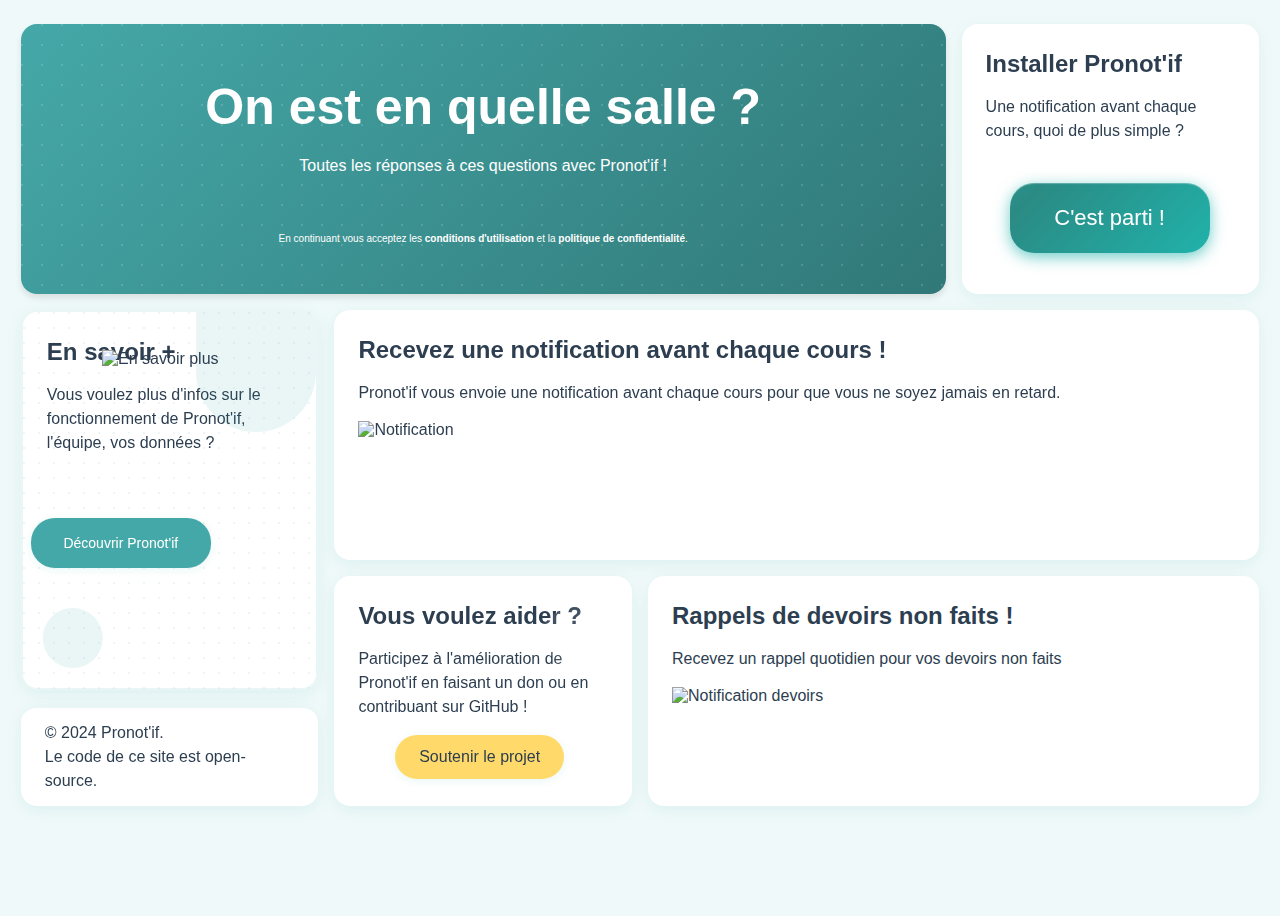
==== Website/index.html @ a6f0abf4 "feat: add initial HTML structure for Pronot'if landing page" ====
<!DOCTYPE html>
<html lang="fr">
    <head>
        <meta charset="UTF-8">
        <meta name="viewport" content="width=device-width, initial-scale=1.0">
        <title>Pronot'if - On est en quelle salle ?</title>
        <link rel="stylesheet" href="styles/index-style.css">
        <link rel="preconnect" href="https://fonts.macpaw.com" crossorigin>
        <link rel="stylesheet" href="https://fonts.macpaw.com/css?family=FixelVariable&family=FixelVariable@italic">
    </head>
    <body>
        <div class="bento-container">
            <div class="bento-box main-title-box">
                <div class="title-content">
                    <div class="carousel-container">
                        <h1 class="carousel-text">On est en quelle salle ?</h1>
                        <h1 class="carousel-text">Le cours est annulé ?</h1>
                        <h1 class="carousel-text">On mange quoi ce midi ?</h1>
                        <h1 class="carousel-text">J'ai fini mes devoirs pour demain ?</h1>
                        <h1 class="carousel-text">On a cours de Français là ?</h1>
                    </div>
                    <p>Toutes les réponses à ces questions avec Pronot'if !</p>
                </div>
                <p class="footer-text">En continuant vous acceptez les <b><a href="https://safety.pronotif.tech/docs/terms-of-service">conditions d'utilisation</a></b> et la <b><a href="https://safety.pronotif.tech/docs/politique-de-confidentialite">politique de confidentialité</a></b>.</p>
            </div>

            <div class="bento-box download-box">
                <div>
                    <h2>Installer Pronot'if</h2>
                    <p>Une notification avant chaque cours, quoi de plus simple ?</p>
                </div>
                <button class="download-btn">C'est parti !</button>
            </div>

            <div class="bento-box learn-more-box">
                <h2>En savoir +</h2>
                <p>Vous voulez plus d'infos sur le fonctionnement de Pronot'if, l'équipe, vos données ?</p>
                <img src="images/iphone.png" alt="En savoir plus">
                <button class="learn-more-btn primary-btn">Découvrir Pronot'if</button>
            </div>

            <div class="bento-box main-feature-box">
                <h2>Recevez une notification avant chaque cours !</h2>
                <p>Pronot'if vous envoie une notification avant chaque cours pour que vous ne soyez jamais en retard.</p>
                <img src="images/notification.png" alt="Notification">
            </div>

            <div class="bento-box secondary-feature-box">
                <h2>Rappels de devoirs non faits !</h2>
                <p>Recevez un rappel quotidien pour vos devoirs non faits</p>
                <img src="images/homework.png" alt="Notification devoirs">
            </div>

            <div class="bento-box support-project-box">
                <div>
                    <h2>Vous voulez aider ?</h2>
                    <p>Participez à l'amélioration de Pronot'if en faisant un don ou en contribuant sur GitHub !</p>
                </div>
                <button class="support-project-btn">Soutenir le projet</button>
            </div>

            <div class="bento-box footer-box">
                <p>&copy; 2024 Pronot'if.<br>Le code de ce site est open-source.</p>
            </div>
        </div>
    </body>
</html>
---- Website/styles/index-style.css ----
:root {
    /* Light Mode Colors */
    --primary: #45a8a8;
    --primary-light: #74d4d4;
    --primary-dark: #317878;
    --accent: #4B91F1;
    --background: #f0f9f9;
    --card-bg: #ffffff;
    --text: #2C3E50;
    --text-light: #ffffff;
    --shadow: rgba(45, 168, 168, 0.1);
    --button-primary: #45a8a8;
    --button-hover: #317878;
    --support-button: rgba(255, 193, 7, 0.6);
    --support-button-hover: rgba(255, 193, 7, 0.8);
    --support-button-text: #2C3E50;
    --download-gradient-start: #20B2AA;
    --download-gradient-end: #2A8B84;
    --download-shadow: rgba(32, 178, 171, 0.653);
}

@media (prefers-color-scheme: dark) {
    :root {
        /* Dark Mode Colors */
        --primary: #45a8a872;
        --primary-light: #74d4d474;
        --primary-dark: #31787872;
        --accent: #2f578f;
        --background: #1a1a1a;
        --card-bg: #242424;
        --text: #e0e0e0;
        --text-light: #ffffff;
        --shadow: rgba(0, 0, 0, 0.2);
        --button-primary: #45a8a8;
        --button-hover: #317878;
        --support-button: rgba(255, 193, 7, 0.6);
        --support-button-hover: rgba(255, 193, 7, 0.4);
        --support-button-text: #e0e0e0;
        --download-gradient-start: #2A8B8480;
        --download-gradient-end: #20B2AA80;
        --download-shadow: rgba(32, 178, 170, 0.2);
    }
}

html, body {
    height: 100%;
}

body {
    margin: 0;
    padding: 0;
    font-family: "FixelVariable", sans-serif;
    background: var(--background);
    color: var(--text);
}

* {
    margin: 0;
    padding: 0;
    box-sizing: border-box;
    
}

.bento-container {
    display: grid;
    grid-template-columns: repeat(4, 1fr);
    grid-template-rows: auto;
    grid-template-areas:
        "main-title-box main-title-box main-title-box download-box"
        "learn-more-box main-feature-box main-feature-box main-feature-box"
        "learn-more-box support-project-box secondary-feature-box secondary-feature-box"
        "footer-box support-project-box secondary-feature-box secondary-feature-box";
    gap: 1rem;
    max-width: 98vw;
    margin: 1rem auto 2rem auto;
    padding: 0.5rem;
    padding-bottom: 2rem;
}


.bento-box {
    background: var(--card-bg);
    border-radius: 16px;
    padding: 1.2rem;
    box-shadow: 0 4px 15px var(--shadow);
    overflow: hidden;
    transition: transform 0.3s ease, box-shadow 0.3s ease;
}

.bento-box:hover {
    transform: translateY(-2px);
    box-shadow: 0 8px 25px var(--shadow);
}

.main-title-box {
    grid-area: main-title-box;
    height: 270px;
    background: 
        radial-gradient(circle at 1px 1px, rgba(255, 255, 255, 0.15) 1px, transparent 0) 0 0/20px 20px,
        linear-gradient(135deg, var(--primary), var(--primary-dark));

    color: white;
    font-size: 24px;
    border-radius: 16px;
    box-shadow: 0 4px 6px rgba(0, 0, 0, 0.1);
    display: flex;
    flex-direction: column;
    justify-content: space-between;
    align-items: center;
    text-align: center;
    padding: 1.5rem 1rem;
}

.title-content {
    display: flex;
    flex-direction: column;
    align-items: center;
    justify-content: center;
    flex: 1;
    gap: 1rem;
}

.main-title-box .footer-text {
    font-size: 10px;
    text-align: center;
    padding: 0.5rem;
}

a {
    color: white;
    text-decoration: none;
}


.carousel-container {
    position: relative;
    height: 60px;
    width: 250%;
    overflow: hidden;
}

.carousel-text {
    position: absolute;
    width: 100%;
    opacity: 0;
    font-size: 50px;
    transform: translateY(20px);
    white-space: nowrap;
    overflow: hidden;
    text-overflow: ellipsis;
    position: absolute;
    transform-origin: center;
    animation: slideText 15s cubic-bezier(0.4, 0, 0.2, 1) infinite;
    backface-visibility: hidden;
    transition: all 0.6s ease;
}


.carousel-text:first-child {
    opacity: 1;
    transform: translateY(0);
}

@keyframes slideText {
    0% {
        opacity: 0;
        transform: translateX(-50px) skew(-10deg);
        filter: blur(4px);
    }
    5%, 20% {
        opacity: 1;
        transform: translateX(0) skew(0deg);
        filter: blur(0);
    }
    25%, 100% {
        opacity: 0;
        transform: translateX(50px) skew(10deg);
        filter: blur(4px);
    }
}


.carousel-text:nth-child(1) { animation-delay: 0s; }
.carousel-text:nth-child(2) { animation-delay: 3s; }
.carousel-text:nth-child(3) { animation-delay: 6s; }
.carousel-text:nth-child(4) { animation-delay: 9s; }
.carousel-text:nth-child(5) { animation-delay: 12s; }

.learn-more-box {
    grid-area: learn-more-box;
    height: 380px;
    background: 
        radial-gradient(circle at 1px 1px, rgba(69, 168, 168, 0.1) 1px, transparent 0) 0 0/15px 15px,
        var(--card-bg);
    border: 2px solid var(--shadow);
    position: relative;
    overflow: hidden;
    padding: 1.5rem;
    display: grid;
    grid-template-rows: auto auto 1fr auto;
    backdrop-filter: blur(10px);
}

.learn-more-box h2 {
    text-align: left;
    margin-bottom: 1rem;
}

.learn-more-box p {
    text-align: left;
    max-width: 80%;
    padding-right: 1rem;
}

.learn-more-box img {
    position: absolute;
    bottom: -40%;
    right: -60%;
    width: 133%;
    height: 130%;
    object-fit: contain;
    transition: all 0.3s ease;
    z-index: 1;
}

.learn-more-box:hover img {
    filter: blur(0);
    opacity: 0.95;
}

.learn-more-btn {
    position: relative;
    margin-bottom: 6rem;
    margin-left: -1rem;
    z-index: 2;
    width: 180px;
    height: 50px;
    justify-self: start;
    align-self: end;
    background: var(--button-primary, var(--primary));
    color: var(--text-light);
    border: none;
    padding: 0.8rem 1.5rem;
    border-radius: 24px;
    cursor: pointer;
    font-size: 14px;
    font-weight: 500;
    transition: all 0.3s ease;
    box-shadow: 0 2px 8px var(--shadow);
    font-family: "FixelVariable", sans-serif;
}

.learn-more-btn:hover {
    background: var(--button-hover, var(--primary-dark));
    transform: translateY(-2px);
    box-shadow: 0 4px 12px var(--shadow);
}

.learn-more-box::before {
    content: '';
    position: absolute;
    width: 120px;
    height: 120px;
    background: var(--shadow);
    border-radius: 0 0 50% 50%;
    top: 0;
    right: 0;
}

.learn-more-box::after {
    content: '';
    position: absolute;
    width: 60px;
    height: 60px;
    background: var(--shadow);
    clip-path: circle(50% at 50% 50%);
    bottom: 20px;
    left: 20px;
    animation: float 8s ease-in-out infinite;
}

.footer-box {
    grid-area: footer-box;
    height: 100px;
    display: flex;
    align-items: center;
    justify-content: left;
    padding-left: 1rem;
    backdrop-filter: blur(10px);
    background: var(--card-bg);
    border-top: 2px solid var(--shadow);
}

.footer-box p {
    margin-top: 1rem;
    font-size: 0.9rem;
    line-height: 1.4;
}


.main-feature-box {
    grid-area: main-feature-box;
    height: 250px;
    position: relative;
    overflow: hidden;
}

.main-feature-box::before {
    content: '';
    position: absolute;
    width: 150px;
    height: 150px;
    clip-path: polygon(50% 0%, 0% 100%, 100% 100%);
    top: -50px;
    left: 30%;
    animation: float 15s ease-in-out infinite;
}

.secondary-feature-box {
    grid-area: secondary-feature-box;
    height: 230px;
    
}

.support-project-box {
    grid-area: support-project-box;
    height: 230px;
    position: relative;
    overflow: hidden;
    
}

.support-project-box::before {
    content: '';
    position: absolute;
    width: 80px;
    height: 80px;
    background: rgba(255, 255, 255, 0.1);
    clip-path: polygon(50% 0%, 100% 50%, 50% 100%, 0% 50%);
    top: 20px;
    right: 20px;
    animation: float 12s ease-in-out infinite;
}

.support-project-box::after {
    content: '';
    position: absolute;
    width: 40px;
    height: 40px;
    border-radius: 8px;
    bottom: 20px;
    left: 20px;
    transform: rotate(45deg);
}

.support-project-btn {
    position: relative;
    margin-bottom: 1rem;
    margin-left: 2.3rem;
    z-index: 2;
    justify-self: end;
    align-self: end;
    background: var(--support-button, rgba(255, 193, 7, 0.333));
    color: var(--support-button-text, #d19e05);
    border: none;
    padding: 0.8rem 1.5rem;
    border-radius: 24px;
    cursor: pointer;
    font-size: 1rem;
    font-weight: 500;
    transition: all 0.3s ease;
    box-shadow: 0 2px 8px var(--shadow);
    font-family: "FixelVariable", sans-serif;
}

.support-project-btn:hover {
    background: var(--support-button-hover, rgba(255, 193, 7, 0.5));
    transform: scale(1.05);
    box-shadow: 0 4px 12px var(--shadow);
}

.download-box {
    grid-area: download-box;
    height: 270px;
    position: relative;
    overflow: hidden;

    transition: transform 0.3s ease;
}

.download-box:hover {
    transform: translateY(-5px);
}

.download-box::before {
    content: '';
    position: absolute;
    width: 100px;
    height: 100px;
    background: rgba(255, 255, 255, 0.1);
    border-radius: 30% 70% 70% 30% / 30% 30% 70% 70%;
    top: -20px;
    right: -20px;
    animation: float 10s ease-in-out infinite;
}

.download-box::after {
    content: '';
    position: absolute;
    width: 50px;
    height: 50px;
    background: rgba(255, 255, 255, 0.1);
    border-radius: 50%;
    bottom: 20px;
    left: 20px;
}
.download-btn {
    position: relative;
    z-index: 2;
    width: 200px;
    height: 70px;
    margin-left: 1.5rem;
    margin-top: 2.5rem;
    background: linear-gradient(135deg, var(--download-gradient-start) 0%, var(--download-gradient-end) 50%, var(--download-gradient-start) 100%);
    background-size: 200% 100%;
    background-position: 100% 0;
    color: var(--text-light);
    border: none;
    padding: 0.8rem 1.5rem;
    border-radius: 24px;
    cursor: pointer;
    font-size: 22px;
    font-weight: 500;
    display: flex;
    justify-content: center;
    align-items: center;
    transition: all 0.3s cubic-bezier(0.4, 0, 0.2, 1);
    box-shadow: 
        0 4px 15px var(--download-shadow),
        inset 0 1px 1px rgba(255, 255, 255, 0.3);
    font-family: "FixelVariable", sans-serif;
}

.download-btn:hover {
    transform: translateY(-2px);
    background-position: 0 0;
    box-shadow: 
        0 8px 25px var(--download-shadow),
        inset 0 1px 2px rgba(255, 255, 255, 0.4);
}

.bento-box {
    animation: fadeIn 1s ease forwards;
    padding: 1.5rem;
}

.bento-box h2 {
    font-size: 1.5rem;
    margin-bottom: 1rem;
    line-height: 1.3;
    white-space: nowrap;
    overflow: hidden;
    text-overflow: ellipsis;
}

.download-box a, .main-feature-box a, .support-project-box a {
    color: white;
    text-decoration: underline;
    opacity: 0.9;
}

@keyframes float {
    0% { transform: translateY(0) rotate(0deg); }
    50% { transform: translateY(-10px) rotate(5deg); }
    100% { transform: translateY(0) rotate(0deg); }
}

@media (prefers-color-scheme: dark) {
    .bento-box {
        box-shadow: 0 4px 15px var(--shadow);
    }
    
    .bento-box:hover {
        box-shadow: 0 8px 25px var(--shadow);
    }
}

.bento-box p {
    font-size: 1rem;
    line-height: 1.5;
    margin-bottom: 1rem;
    max-width: 100%;
    word-wrap: break-word;
}
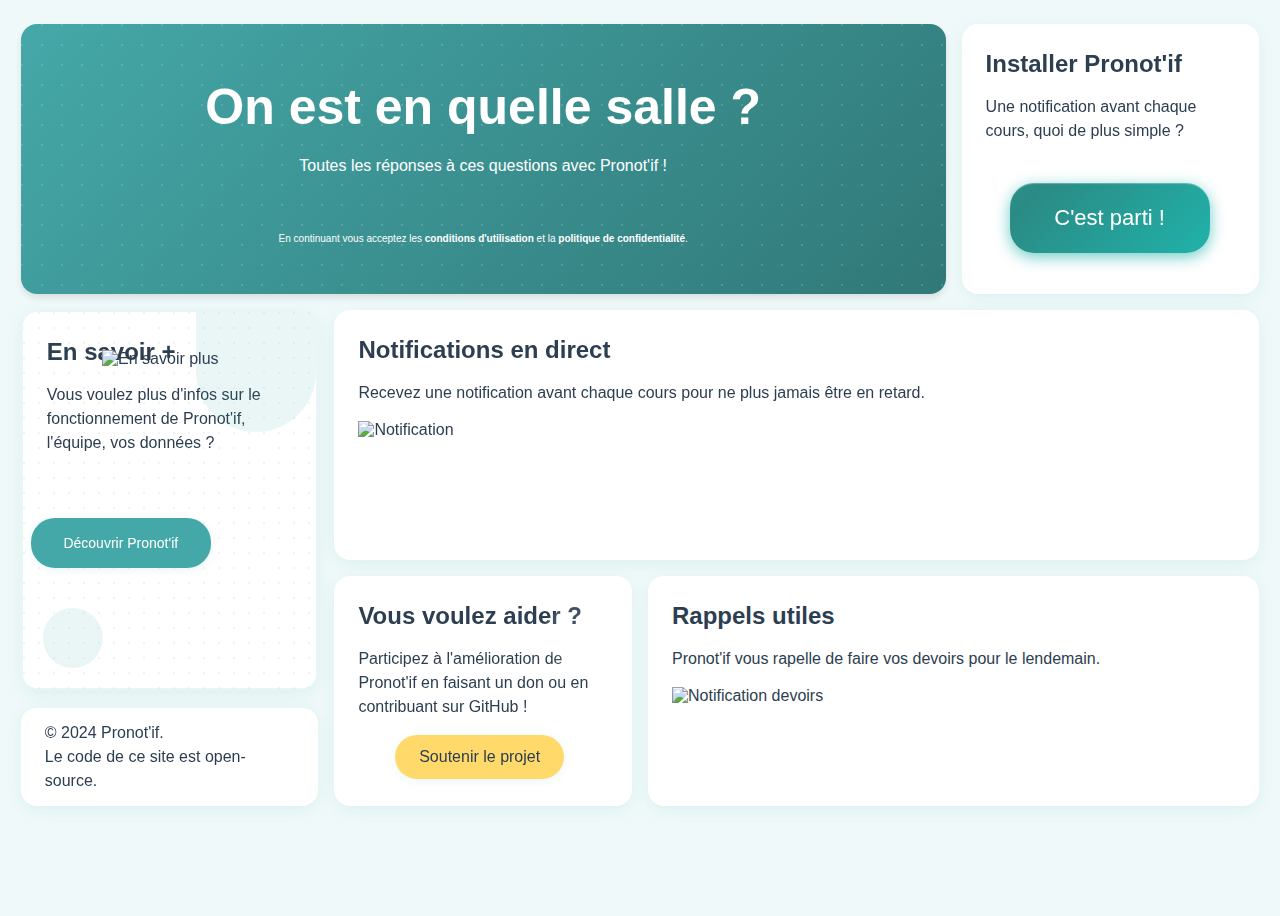
==== commit 7f09bfcb: "feat: update landing page content and enhance mobile responsiveness" ====
--- a/Website/index.html
+++ b/Website/index.html
@@ -40,15 +40,15 @@
             </div>
 
             <div class="bento-box main-feature-box">
-                <h2>Recevez une notification avant chaque cours !</h2>
-                <p>Pronot'if vous envoie une notification avant chaque cours pour que vous ne soyez jamais en retard.</p>
-                <img src="images/notification.png" alt="Notification">
+                <h2>Notifications en direct</h2>
+                <p>Recevez une notification avant chaque cours pour ne plus jamais être en retard.</p>
+                <img src="../notificaion.png" alt="Notification">
             </div>
 
             <div class="bento-box secondary-feature-box">
-                <h2>Rappels de devoirs non faits !</h2>
-                <p>Recevez un rappel quotidien pour vos devoirs non faits</p>
-                <img src="images/homework.png" alt="Notification devoirs">
+                <h2>Rappels utiles</h2>
+                <p>Pronot'if vous rapelle de faire vos devoirs pour le lendemain.</p>
+                <img src="../homework.png" alt="Notification devoirs">
             </div>
 
             <div class="bento-box support-project-box">
@@ -63,5 +63,32 @@
                 <p>&copy; 2024 Pronot'if.<br>Le code de ce site est open-source.</p>
             </div>
         </div>
+
+        <script>
+            const carouselTexts = document.querySelectorAll('.carousel-text');
+            
+            function adjustFontSize() {
+            carouselTexts.forEach(text => {
+                const length = text.textContent.length;
+                if (window.innerWidth <= 768) {  // Only for mobile screens
+                    if (length > 30) {
+                        text.style.fontSize = '18px';
+                    } else if (length > 20) {
+                        text.style.fontSize = '21px';
+                    } else {
+                        text.style.fontSize = '26px';
+                    }
+                } else {
+                    text.style.fontSize = ''; // Reset font size for larger screens
+                }
+            });
+            }
+            
+            // Initial adjustment
+            adjustFontSize();
+            
+            // Adjust on window resize
+            window.addEventListener('resize', adjustFontSize);
+        </script>
     </body>
 </html>--- a/Website/styles/index-style.css
+++ b/Website/styles/index-style.css
@@ -7,6 +7,7 @@
     --background: #f0f9f9;
     --card-bg: #ffffff;
     --text: #2C3E50;
+    --feature_text: #707070;
     --text-light: #ffffff;
     --shadow: rgba(45, 168, 168, 0.1);
     --button-primary: #45a8a8;
@@ -29,6 +30,7 @@
         --background: #1a1a1a;
         --card-bg: #242424;
         --text: #e0e0e0;
+        --feature_text: #A0A0A0;
         --text-light: #ffffff;
         --shadow: rgba(0, 0, 0, 0.2);
         --button-primary: #45a8a8;
@@ -491,4 +493,103 @@
     margin-bottom: 1rem;
     max-width: 100%;
     word-wrap: break-word;
+}
+
+@media screen and (max-width: 768px) {
+    .bento-container {
+        display: flex;
+        flex-direction: column;
+        align-items: center;
+        gap: 1rem;
+        max-width: 95vw;
+        margin: 1rem auto;
+    }
+
+    .bento-box {
+        width: 100%;
+        max-width: 90vw;
+        margin-bottom: 1rem;
+        padding: 1rem;
+        border-radius: 12px;
+    }
+
+    .main-title-box {
+        height: auto;
+        padding: 1rem;
+        text-align: center;
+    }
+
+    .carousel-container {
+        height: auto;
+        min-height: 60px;
+        display: flex;
+        flex-direction: column;
+        align-items: center;
+        justify-content: center;
+        width: 100%;
+    }
+
+    .carousel-text {
+        font-size: 24px;
+        line-height: 1.2;
+        text-align: center;
+        margin-bottom: 0.5rem;
+    }
+
+    .download-box, 
+    .learn-more-box, 
+    .main-feature-box,
+    .secondary-feature-box,
+    .support-project-box,
+    .footer-box {
+        height: auto;
+        padding: 1rem;
+    }
+
+    .download-btn, 
+    .learn-more-btn, 
+    .support-project-btn {
+        width: 100%;
+        max-width: 200px;
+        margin: 1rem auto;
+        font-size: 18px;
+        padding: 0.6rem 1rem;
+    }
+
+    .learn-more-box img {
+        display: none;
+    }
+
+    .main-feature-box , .secondary-feature-box {
+        display: flex;
+        flex-direction: column;
+        justify-content: flex-end;
+    }
+    .main-feature-box h2, .secondary-feature-box h2 {
+        font-size: 18px;
+        order: 2;
+    }
+    .main-feature-box p, .secondary-feature-box p {
+        color: var(--feature_text);
+        font-size: 15px;
+        margin-bottom: 0;
+        order: 3;
+        backdrop-filter: blur(2px);
+        padding: 0.5rem;
+    }
+
+    .main-feature-box img , .secondary-feature-box img {
+        width: 50%;
+        height: auto;
+        margin-bottom: 1rem;
+        object-fit: cover;
+        order: 1;
+        align-self: center;
+        filter: drop-shadow(0 0 4px rgba(0,0,0,0.1));
+    }
+
+    .footer-box {
+        text-align: center;
+        padding: 1rem;
+    }
 }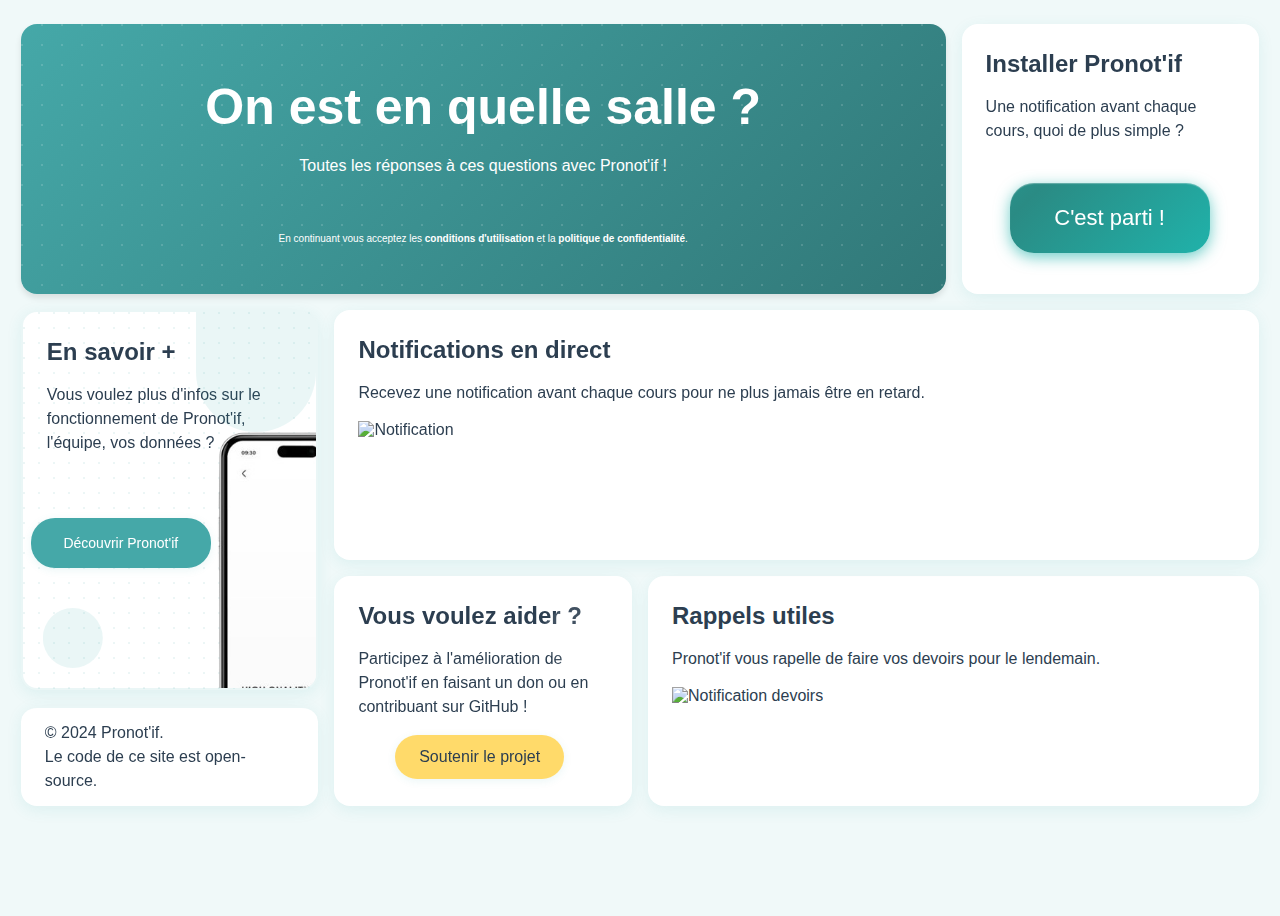
==== commit ec85c0fe: "feat: add PWA support with service worker and manifest file, enhance download experience See #11" ====
--- a/Website/index.html
+++ b/Website/index.html
@@ -1,5 +1,5 @@
 <!DOCTYPE html>
-<html lang="fr">
+<html lang="fr" data-theme="light">
     <head>
         <meta charset="UTF-8">
         <meta name="viewport" content="width=device-width, initial-scale=1.0">
@@ -29,13 +29,13 @@
                     <h2>Installer Pronot'if</h2>
                     <p>Une notification avant chaque cours, quoi de plus simple ?</p>
                 </div>
-                <button class="download-btn">C'est parti !</button>
+                <button class="download-btn" onclick="window.location.href='download_page.html'">C'est parti !</button>
             </div>
 
             <div class="bento-box learn-more-box">
                 <h2>En savoir +</h2>
                 <p>Vous voulez plus d'infos sur le fonctionnement de Pronot'if, l'équipe, vos données ?</p>
-                <img src="images/iphone.png" alt="En savoir plus">
+                <img src="images/Website/Assets/iphone.png" alt="En savoir plus">
                 <button class="learn-more-btn primary-btn">Découvrir Pronot'if</button>
             </div>
 
